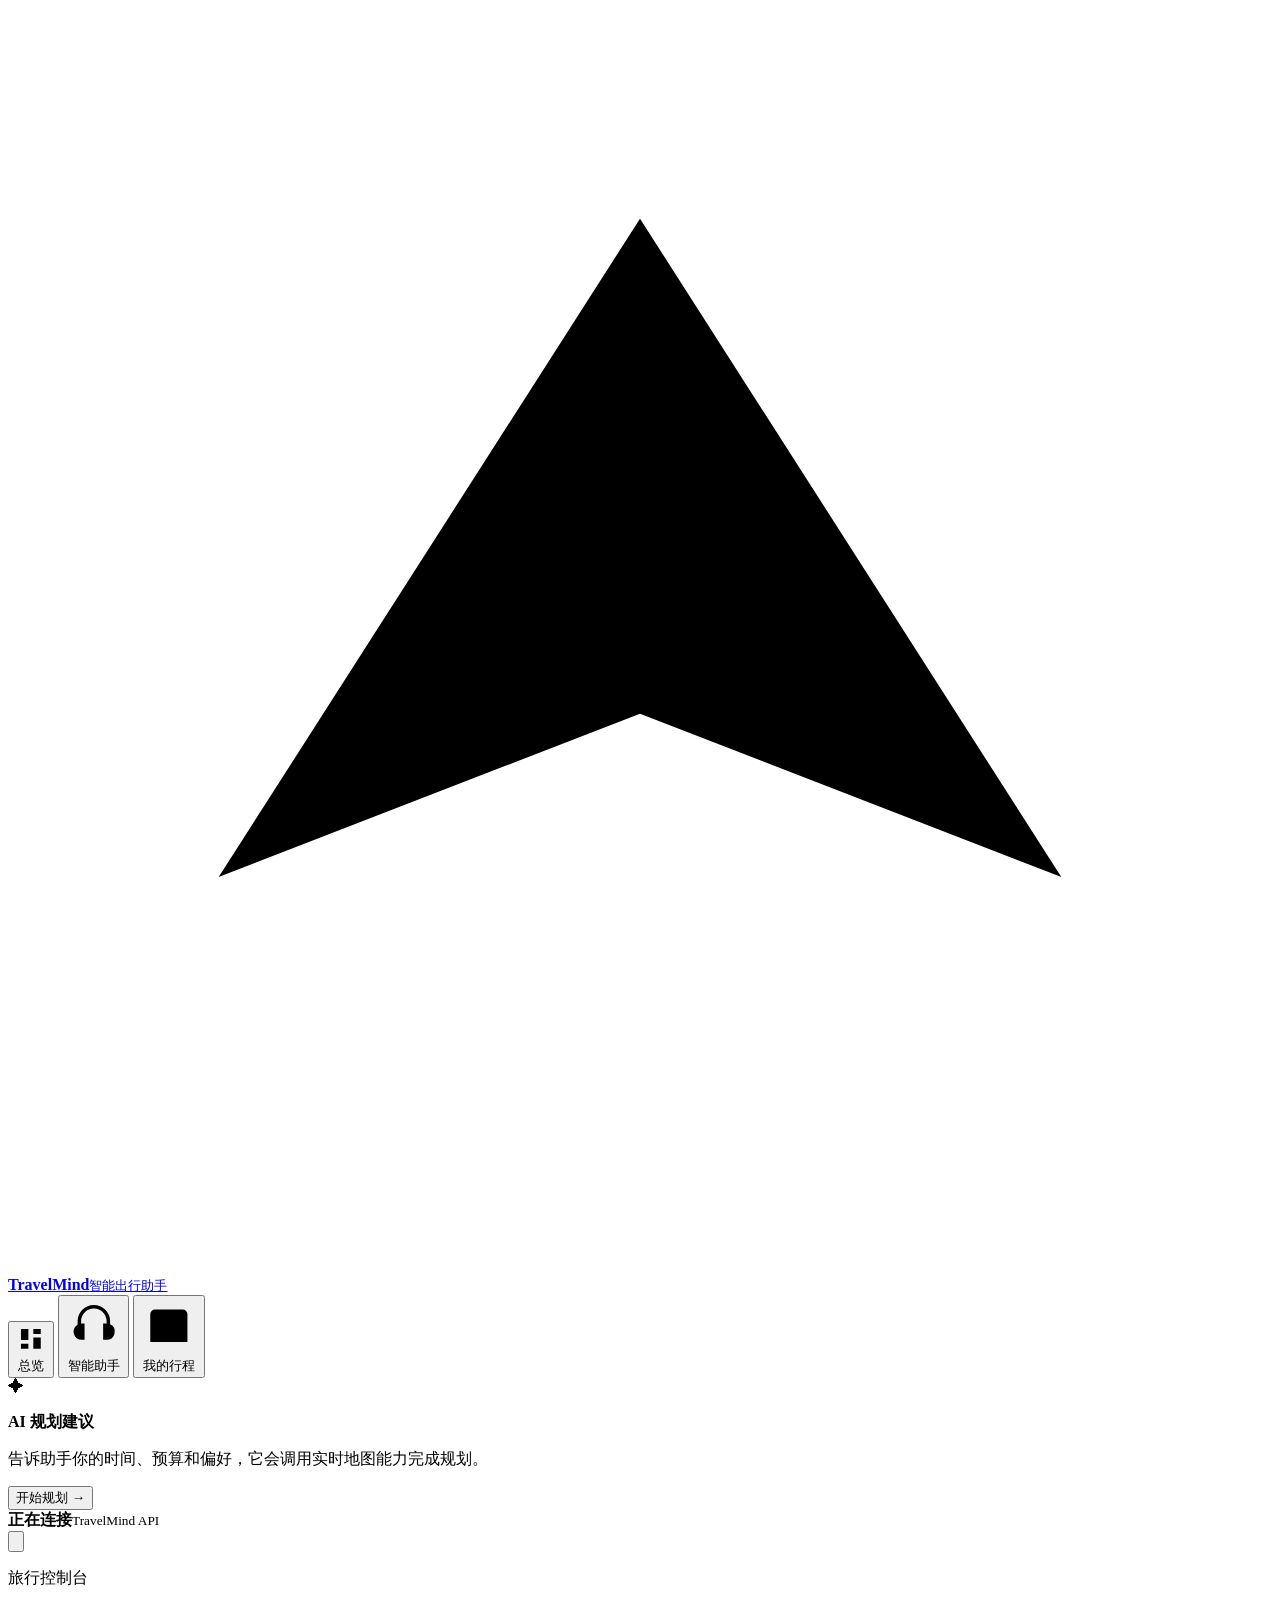
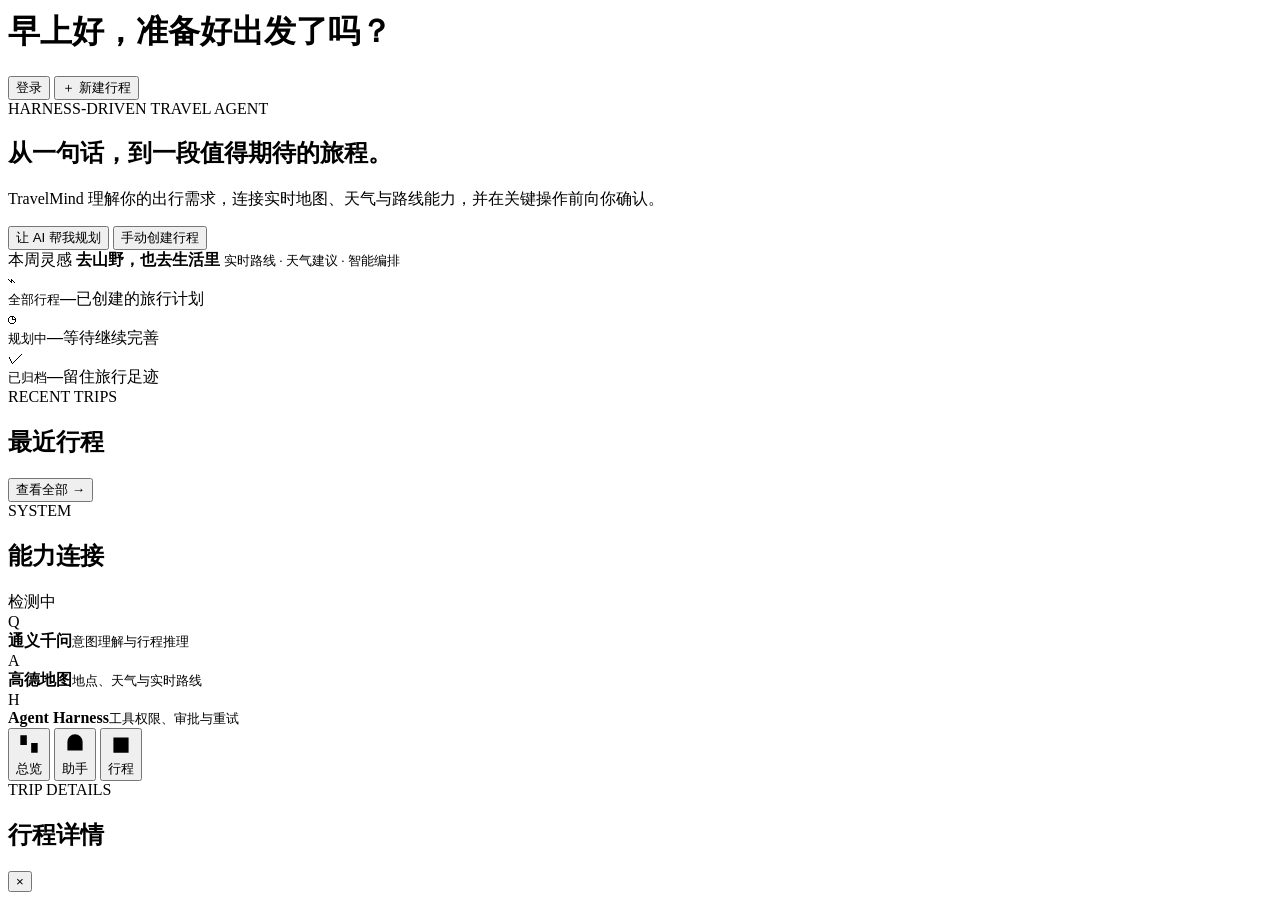
==== frontend/index.html @ d6f7d7b0 "fix: move project to repository root" ====
<!doctype html>
<html lang="zh-CN">
  <head>
    <meta charset="UTF-8" />
    <meta name="viewport" content="width=device-width, initial-scale=1" />
    <meta name="theme-color" content="#143e35" />
    <meta name="description" content="TravelMind 智能出行助手，用 Agent 规划旅程，用 Harness 安全执行。" />
    <title>TravelMind · 智能出行助手</title>
    <link rel="stylesheet" href="/ui/styles.css" />
  </head>
  <body>
    <div class="app-shell">
      <aside class="sidebar" aria-label="主导航">
        <a class="brand" href="#dashboard" data-nav="dashboard" aria-label="TravelMind 首页">
          <span class="brand-mark" aria-hidden="true">
            <svg viewBox="0 0 24 24"><path d="M4 16.5 12 4l8 12.5-8-3.1-8 3.1Z"/><path d="M12 13.4V20"/></svg>
          </span>
          <span><strong>TravelMind</strong><small>智能出行助手</small></span>
        </a>

        <nav class="nav-list">
          <button class="nav-item is-active" type="button" data-nav="dashboard" aria-current="page">
            <svg viewBox="0 0 24 24" aria-hidden="true"><path d="M4 13h6V4H4v9Zm0 7h6v-4H4v4Zm10 0h6v-9h-6v9Zm0-16v4h6V4h-6Z"/></svg>
            <span>总览</span>
          </button>
          <button class="nav-item" type="button" data-nav="assistant">
            <svg viewBox="0 0 24 24" aria-hidden="true"><path d="M12 3a7 7 0 0 0-7 7v1.5A3.5 3.5 0 0 0 6.5 18H8v-7H6.5V10a5.5 5.5 0 0 1 11 0v1H16v7h1.5a3.5 3.5 0 0 0 1.5-6.66V10a7 7 0 0 0-7-7Z"/><path d="M9.5 20h5"/></svg>
            <span>智能助手</span>
            <span id="nav-approval-badge" class="nav-badge" hidden>1</span>
          </button>
          <button class="nav-item" type="button" data-nav="trips">
            <svg viewBox="0 0 24 24" aria-hidden="true"><path d="M8 6V4m8 2V4M4 9h16M6 5h12a2 2 0 0 1 2 2v12H4V7a2 2 0 0 1 2-2Z"/><path d="M8 13h3m2 0h3m-8 3h3"/></svg>
            <span>我的行程</span>
          </button>
        </nav>

        <div class="sidebar-card">
          <span class="sidebar-card-icon" aria-hidden="true">✦</span>
          <p><strong>AI 规划建议</strong></p>
          <p>告诉助手你的时间、预算和偏好，它会调用实时地图能力完成规划。</p>
          <button type="button" class="text-button" data-nav="assistant">开始规划 →</button>
        </div>

        <div class="service-state">
          <span id="service-dot" class="status-dot is-checking"></span>
          <span><strong id="service-label">正在连接</strong><small>TravelMind API</small></span>
        </div>
      </aside>

      <main class="main-content">
        <header class="topbar">
          <button id="menu-button" class="icon-button mobile-only" type="button" aria-label="打开导航" aria-expanded="false">
            <svg viewBox="0 0 24 24" aria-hidden="true"><path d="M4 7h16M4 12h16M4 17h16"/></svg>
          </button>
          <div class="page-heading">
            <p id="page-kicker">旅行控制台</p>
            <h1 id="page-title">早上好，准备好出发了吗？</h1>
          </div>
          <div class="topbar-actions">
            <span id="today-label" class="date-chip"></span>
            <button id="auth-button" class="button button-secondary" type="button">登录</button>
            <button class="button button-primary" type="button" data-open-create>
              <span aria-hidden="true">＋</span> 新建行程
            </button>
          </div>
        </header>

        <section id="view-dashboard" class="view is-active" aria-labelledby="page-title">
          <article class="hero-card">
            <div class="hero-copy">
              <span class="eyebrow">HARNESS-DRIVEN TRAVEL AGENT</span>
              <h2>从一句话，到一段值得期待的旅程。</h2>
              <p>TravelMind 理解你的出行需求，连接实时地图、天气与路线能力，并在关键操作前向你确认。</p>
              <div class="hero-actions">
                <button class="button button-light" type="button" data-nav="assistant">让 AI 帮我规划</button>
                <button class="button button-ghost-light" type="button" data-open-create>手动创建行程</button>
              </div>
            </div>
            <div class="hero-visual" aria-hidden="true">
              <div class="route-line"><i></i><i></i><i></i></div>
              <div class="destination-card">
                <span>本周灵感</span>
                <strong>去山野，也去生活里</strong>
                <small>实时路线 · 天气建议 · 智能编排</small>
              </div>
            </div>
          </article>

          <div class="stat-grid" aria-label="行程统计">
            <article class="stat-card">
              <span class="stat-icon green">⌁</span>
              <div><small>全部行程</small><strong id="stat-total">—</strong><span>已创建的旅行计划</span></div>
            </article>
            <article class="stat-card">
              <span class="stat-icon orange">◷</span>
              <div><small>规划中</small><strong id="stat-draft">—</strong><span>等待继续完善</span></div>
            </article>
            <article class="stat-card">
              <span class="stat-icon blue">✓</span>
              <div><small>已归档</small><strong id="stat-archived">—</strong><span>留住旅行足迹</span></div>
            </article>
          </div>

          <div class="dashboard-grid">
            <section class="surface recent-section">
              <div class="section-heading">
                <div><span class="section-kicker">RECENT TRIPS</span><h2>最近行程</h2></div>
                <button class="text-button" type="button" data-nav="trips">查看全部 →</button>
              </div>
              <div id="recent-trips" class="recent-list" aria-live="polite">
                <div class="skeleton-row"></div><div class="skeleton-row"></div>
              </div>
            </section>

            <section class="surface capability-section">
              <div class="section-heading">
                <div><span class="section-kicker">SYSTEM</span><h2>能力连接</h2></div>
                <span id="capability-status" class="pill pill-success">检测中</span>
              </div>
              <div class="capability-list">
                <article><span class="capability-logo qwen">Q</span><div><strong>通义千问</strong><small>意图理解与行程推理</small></div><i></i></article>
                <article><span class="capability-logo amap">A</span><div><strong>高德地图</strong><small>地点、天气与实时路线</small></div><i></i></article>
                <article><span class="capability-logo harness">H</span><div><strong>Agent Harness</strong><small>工具权限、审批与重试</small></div><i></i></article>
              </div>
            </section>
          </div>
        </section>

        <section id="view-assistant" class="view" aria-labelledby="page-title" hidden>
          <div class="assistant-layout">
            <section class="chat-card">
              <div class="chat-header">
                <div class="agent-profile">
                  <span class="agent-avatar">TM<i></i></span>
                  <div><strong>TravelMind 助手</strong><small><span></span> 在线 · 由千问驱动</small></div>
                </div>
                <div class="thread-controls">
                  <label for="thread-id">会话</label>
                  <input id="thread-id" maxlength="100" aria-label="会话 ID" />
                  <button id="new-thread" class="icon-button" type="button" title="新建会话" aria-label="新建会话">
                    <svg viewBox="0 0 24 24"><path d="M12 5v14M5 12h14"/></svg>
                  </button>
                </div>
              </div>

              <div id="messages" class="messages" aria-live="polite" aria-label="对话消息"></div>

              <div id="prompt-area" class="prompt-area">
                <p>可以试着这样问</p>
                <div class="prompt-chips">
                  <button type="button" data-prompt="周六带父母从上海去杭州一日游，预算 1500 元，尽量少走路。">杭州亲子一日游</button>
                  <button type="button" data-prompt="帮我查一下北京今天的天气，并推荐三个适合散步的地方。">天气与地点推荐</button>
                  <button type="button" data-prompt="从广州南站到广州塔怎么走？对比驾车和公共交通。">实时路线对比</button>
                </div>
              </div>

              <form id="chat-form" class="composer">
                <textarea id="message" required maxlength="10000" rows="1" aria-label="发送给 TravelMind 的消息" placeholder="描述你的目的地、时间、预算和偏好…"></textarea>
                <div class="composer-footer">
                  <span>Enter 发送 · Shift + Enter 换行</span>
                  <button id="send-button" class="send-button" type="submit" aria-label="发送消息">
                    <svg viewBox="0 0 24 24"><path d="m5 12 14-7-4 14-3-6-7-1Z"/><path d="m12 13 7-8"/></svg>
                  </button>
                </div>
              </form>
            </section>

            <aside class="assistant-panel">
              <section class="surface compact-card">
                <div class="section-heading"><div><span class="section-kicker">CURRENT RUN</span><h2>本次运行</h2></div><span id="run-status" class="pill">待命</span></div>
                <ol class="run-steps">
                  <li class="is-ready"><i>1</i><span><strong>理解需求</strong><small>千问分析出行意图</small></span></li>
                  <li><i>2</i><span><strong>调用工具</strong><small>通过 Harness 安全执行</small></span></li>
                  <li><i>3</i><span><strong>生成方案</strong><small>整合路线与旅行建议</small></span></li>
                </ol>
              </section>

              <section id="approval" class="approval-card" hidden>
                <span class="approval-icon">!</span>
                <span class="section-kicker">ACTION REQUIRED</span>
                <h2>需要你的批准</h2>
                <p>Agent 即将执行会改变数据的操作，请确认后继续。</p>
                <div id="approval-detail" class="approval-detail"></div>
                <div class="approval-actions">
                  <button id="reject" class="button button-secondary" type="button">拒绝</button>
                  <button id="approve" class="button button-warning" type="button">批准执行</button>
                </div>
              </section>

              <section class="surface compact-card safety-card">
                <span class="safety-icon">⌾</span>
                <div><strong>操作始终由你掌控</strong><p>查询类工具自动运行；创建、修改等写操作会先请求批准。</p></div>
              </section>
            </aside>
          </div>
        </section>

        <section id="view-trips" class="view" aria-labelledby="page-title" hidden>
          <div class="trip-toolbar surface">
            <label class="search-box" for="trip-search">
              <svg viewBox="0 0 24 24" aria-hidden="true"><circle cx="11" cy="11" r="7"/><path d="m16 16 4 4"/></svg>
              <input id="trip-search" type="search" placeholder="搜索出发地或目的地" />
            </label>
            <label class="select-box" for="trip-status-filter">
              <span>状态</span>
              <select id="trip-status-filter"><option value="all">全部</option><option value="draft">规划中</option><option value="archived">已归档</option></select>
            </label>
            <button id="refresh-trips" class="button button-secondary" type="button">刷新</button>
          </div>
          <div class="trip-list-heading"><div><span class="section-kicker">YOUR JOURNEYS</span><h2>全部行程</h2></div><span id="trip-count">0 个行程</span></div>
          <div id="trips" class="trip-grid" aria-live="polite"></div>
        </section>
      </main>

      <nav class="mobile-nav" aria-label="移动端导航">
        <button class="is-active" type="button" data-nav="dashboard"><svg viewBox="0 0 24 24"><path d="M4 13h6V4H4v9Zm10 7h6v-9h-6v9Z"/></svg><span>总览</span></button>
        <button type="button" data-nav="assistant"><svg viewBox="0 0 24 24"><path d="M5 18V10a7 7 0 0 1 14 0v8M8 12v6m8-6v6"/></svg><span>助手</span></button>
        <button type="button" data-nav="trips"><svg viewBox="0 0 24 24"><path d="M4 9h16M7 4v3m10-3v3M5 6h14v14H5Z"/></svg><span>行程</span></button>
      </nav>
    </div>

    <div id="overlay" class="overlay" hidden></div>

    <dialog id="create-trip-dialog" class="modal">
      <form id="create-trip-form" method="dialog">
        <div class="modal-header">
          <div><span class="section-kicker">NEW JOURNEY</span><h2>创建一段新行程</h2><p>先记录基本信息，后续可以继续添加详细日程。</p></div>
          <button class="icon-button" type="button" data-close-modal aria-label="关闭">×</button>
        </div>
        <div class="form-grid">
          <label><span>出发地 *</span><input name="origin" required maxlength="100" placeholder="例如：上海" autocomplete="address-level2" /></label>
          <label><span>目的地 *</span><input name="destination" required maxlength="100" placeholder="例如：杭州" autocomplete="address-level2" /></label>
          <label><span>开始时间</span><input name="start_at" type="datetime-local" /></label>
          <label><span>结束时间</span><input name="end_at" type="datetime-local" /></label>
          <label class="form-span"><span>预算（元）</span><input name="budget" type="number" min="0" step="0.01" placeholder="例如：1500" /></label>
        </div>
        <div class="modal-actions"><button class="button button-secondary" type="button" data-close-modal>取消</button><button id="create-trip-submit" class="button button-primary" type="submit">创建行程</button></div>
      </form>
    </dialog>

    <dialog id="auth-dialog" class="modal auth-modal">
      <form id="auth-form" method="dialog">
        <div class="modal-header">
          <div><span class="section-kicker">ACCOUNT</span><h2>登录 TravelMind</h2><p>登录后，行程和 Agent 会话仅对当前账号可见。</p></div>
          <button class="icon-button" type="button" data-close-auth aria-label="关闭">×</button>
        </div>
        <div class="form-grid single-column">
          <label><span>用户名</span><input name="username" required minlength="3" maxlength="50" autocomplete="username" /></label>
          <label><span>密码</span><input name="password" type="password" required minlength="8" maxlength="128" autocomplete="current-password" /></label>
        </div>
        <div class="modal-actions"><button id="register-button" class="button button-secondary" type="button">注册新账号</button><button id="login-button" class="button button-primary" type="submit">登录</button></div>
      </form>
    </dialog>

    <aside id="trip-drawer" class="drawer" aria-hidden="true" aria-labelledby="drawer-title">
      <div class="drawer-header">
        <div><span class="section-kicker">TRIP DETAILS</span><h2 id="drawer-title">行程详情</h2></div>
        <button id="close-drawer" class="icon-button" type="button" aria-label="关闭详情">×</button>
      </div>
      <div id="drawer-content" class="drawer-content"></div>
    </aside>

    <template id="empty-template">
      <div class="empty-state"><span>⌖</span><h3>还没有行程</h3><p>创建第一段旅程，或让智能助手为你规划。</p><button class="button button-primary" type="button" data-open-create>创建行程</button></div>
    </template>

    <div id="toast-region" class="toast-region" aria-live="polite" aria-atomic="true"></div>
    <script src="/ui/app.js" defer></script>
  </body>
</html>
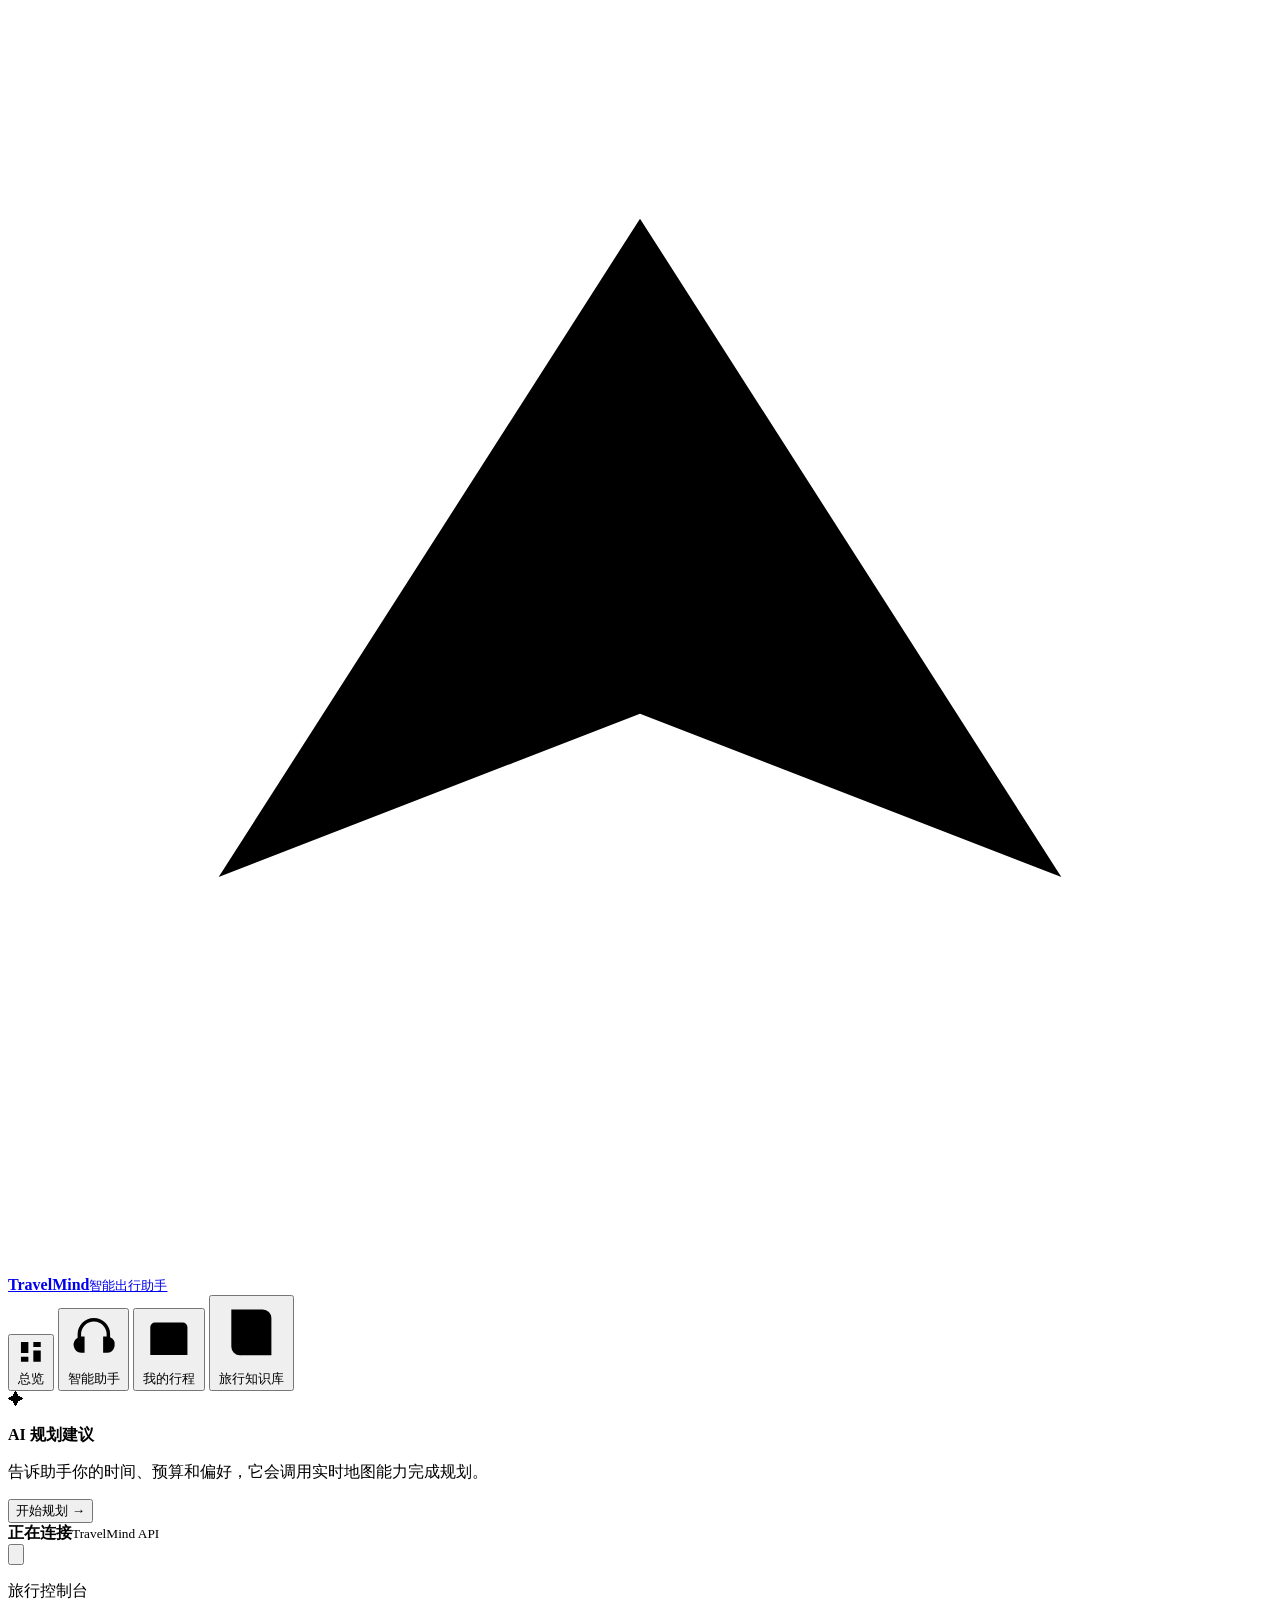
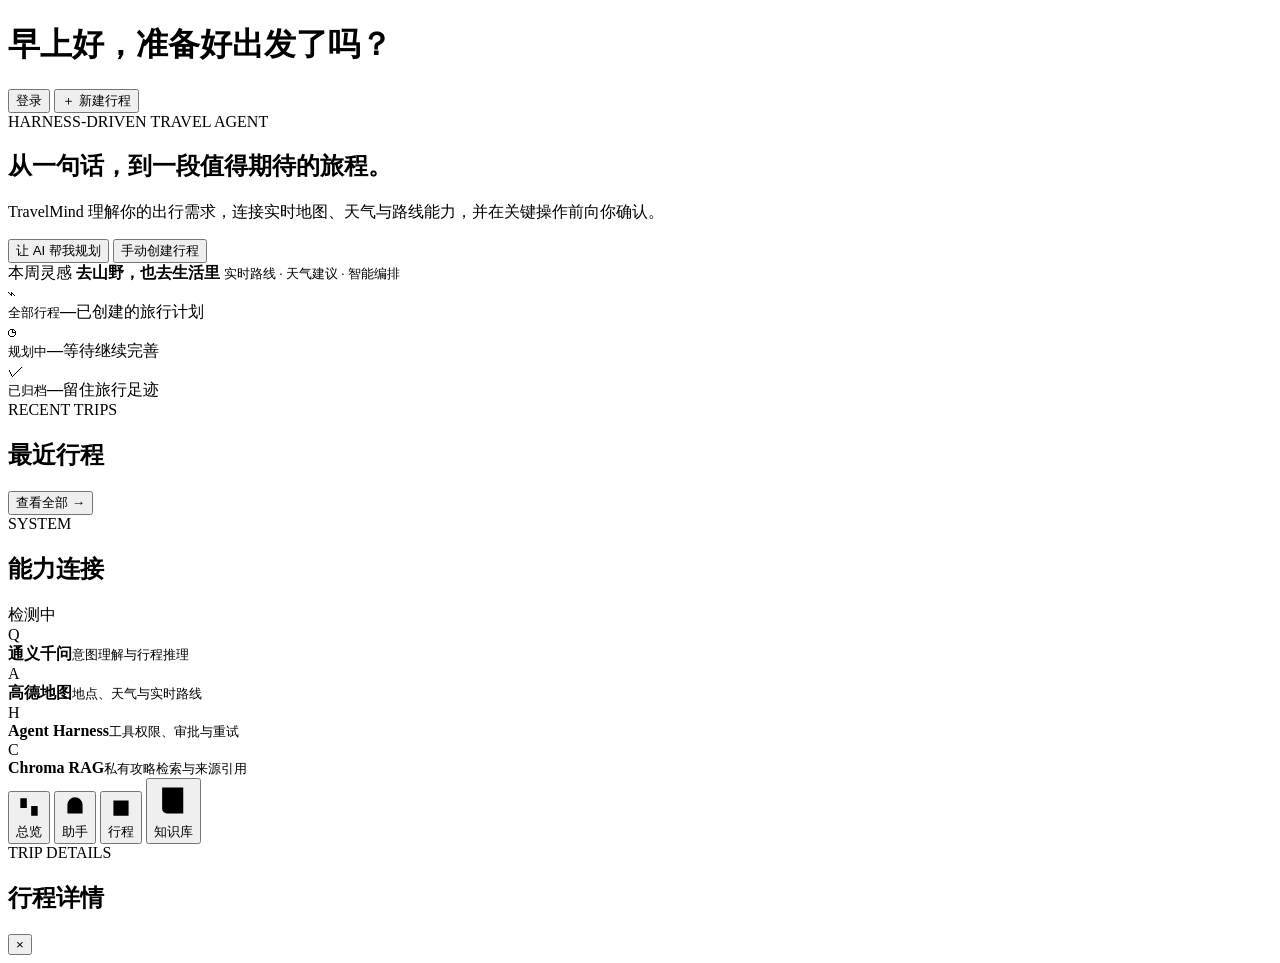
==== commit 08f0028e: "feat: add Chroma RAG knowledge base" ====
--- a/frontend/index.html
+++ b/frontend/index.html
@@ -32,6 +32,10 @@
             <svg viewBox="0 0 24 24" aria-hidden="true"><path d="M8 6V4m8 2V4M4 9h16M6 5h12a2 2 0 0 1 2 2v12H4V7a2 2 0 0 1 2-2Z"/><path d="M8 13h3m2 0h3m-8 3h3"/></svg>
             <span>我的行程</span>
           </button>
+          <button class="nav-item" type="button" data-nav="knowledge">
+            <svg viewBox="0 0 24 24" aria-hidden="true"><path d="M5 4h11a3 3 0 0 1 3 3v13H8a3 3 0 0 1-3-3V4Z"/><path d="M8 20a3 3 0 0 1 3-3h8M9 8h6m-6 4h6"/></svg>
+            <span>旅行知识库</span>
+          </button>
         </nav>
 
         <div class="sidebar-card">
@@ -121,6 +125,7 @@
                 <article><span class="capability-logo qwen">Q</span><div><strong>通义千问</strong><small>意图理解与行程推理</small></div><i></i></article>
                 <article><span class="capability-logo amap">A</span><div><strong>高德地图</strong><small>地点、天气与实时路线</small></div><i></i></article>
                 <article><span class="capability-logo harness">H</span><div><strong>Agent Harness</strong><small>工具权限、审批与重试</small></div><i></i></article>
+                <article><span class="capability-logo chroma">C</span><div><strong>Chroma RAG</strong><small>私有攻略检索与来源引用</small></div><i></i></article>
               </div>
             </section>
           </div>
@@ -210,12 +215,60 @@
           <div class="trip-list-heading"><div><span class="section-kicker">YOUR JOURNEYS</span><h2>全部行程</h2></div><span id="trip-count">0 个行程</span></div>
           <div id="trips" class="trip-grid" aria-live="polite"></div>
         </section>
+
+        <section id="view-knowledge" class="view" aria-labelledby="page-title" hidden>
+          <div class="knowledge-layout">
+            <section class="surface knowledge-card">
+              <div class="section-heading">
+                <div><span class="section-kicker">INGESTION</span><h2>添加旅行资料</h2></div>
+                <span class="pill">TXT · MD · PDF</span>
+              </div>
+              <p class="knowledge-intro">文档会被解析、切分并写入本地 Chroma；MySQL 只保存文档目录和用户归属。</p>
+              <form id="knowledge-upload-form" class="knowledge-form">
+                <label class="upload-drop">
+                  <span>选择知识文件</span>
+                  <small>单个文件不超过 10 MB</small>
+                  <input name="file" type="file" accept=".txt,.md,.pdf,text/plain,text/markdown,application/pdf" required />
+                </label>
+                <div class="knowledge-fields">
+                  <label><span>标题</span><input name="title" maxlength="255" placeholder="默认使用文件名" /></label>
+                  <label><span>来源</span><input name="source" maxlength="500" placeholder="例如：故宫官网" /></label>
+                  <label><span>城市</span><input name="city" maxlength="100" placeholder="例如：北京" /></label>
+                  <label><span>分类</span><input name="category" maxlength="100" placeholder="例如：景区政策" /></label>
+                </div>
+                <button id="knowledge-upload-button" class="button button-primary" type="submit">解析并建立索引</button>
+              </form>
+            </section>
+
+            <section class="surface knowledge-card">
+              <div class="section-heading">
+                <div><span class="section-kicker">RETRIEVAL</span><h2>检索效果预览</h2></div>
+                <span class="pill pill-success">用户隔离</span>
+              </div>
+              <p class="knowledge-intro">这里直接测试向量检索；对话中的 Agent 会通过 Harness 自主调用同一个检索能力。</p>
+              <form id="knowledge-search-form" class="knowledge-search">
+                <input name="query" minlength="2" maxlength="500" required placeholder="例如：带老人参观故宫需要注意什么？" />
+                <button id="knowledge-search-button" class="button button-secondary" type="submit">检索</button>
+              </form>
+              <div id="knowledge-search-results" class="knowledge-results" aria-live="polite">
+                <div class="knowledge-placeholder">上传资料后输入问题，检索结果会在这里显示来源和正文片段。</div>
+              </div>
+            </section>
+          </div>
+
+          <div class="trip-list-heading">
+            <div><span class="section-kicker">PRIVATE CORPUS</span><h2>我的知识文档</h2></div>
+            <span id="knowledge-count">0 个文档</span>
+          </div>
+          <div id="knowledge-documents" class="knowledge-documents" aria-live="polite"></div>
+        </section>
       </main>
 
       <nav class="mobile-nav" aria-label="移动端导航">
         <button class="is-active" type="button" data-nav="dashboard"><svg viewBox="0 0 24 24"><path d="M4 13h6V4H4v9Zm10 7h6v-9h-6v9Z"/></svg><span>总览</span></button>
         <button type="button" data-nav="assistant"><svg viewBox="0 0 24 24"><path d="M5 18V10a7 7 0 0 1 14 0v8M8 12v6m8-6v6"/></svg><span>助手</span></button>
         <button type="button" data-nav="trips"><svg viewBox="0 0 24 24"><path d="M4 9h16M7 4v3m10-3v3M5 6h14v14H5Z"/></svg><span>行程</span></button>
+        <button type="button" data-nav="knowledge"><svg viewBox="0 0 24 24"><path d="M5 4h13v16H8a3 3 0 0 1-3-3V4Zm3 16a3 3 0 0 1 3-3h7"/></svg><span>知识库</span></button>
       </nav>
     </div>
 
